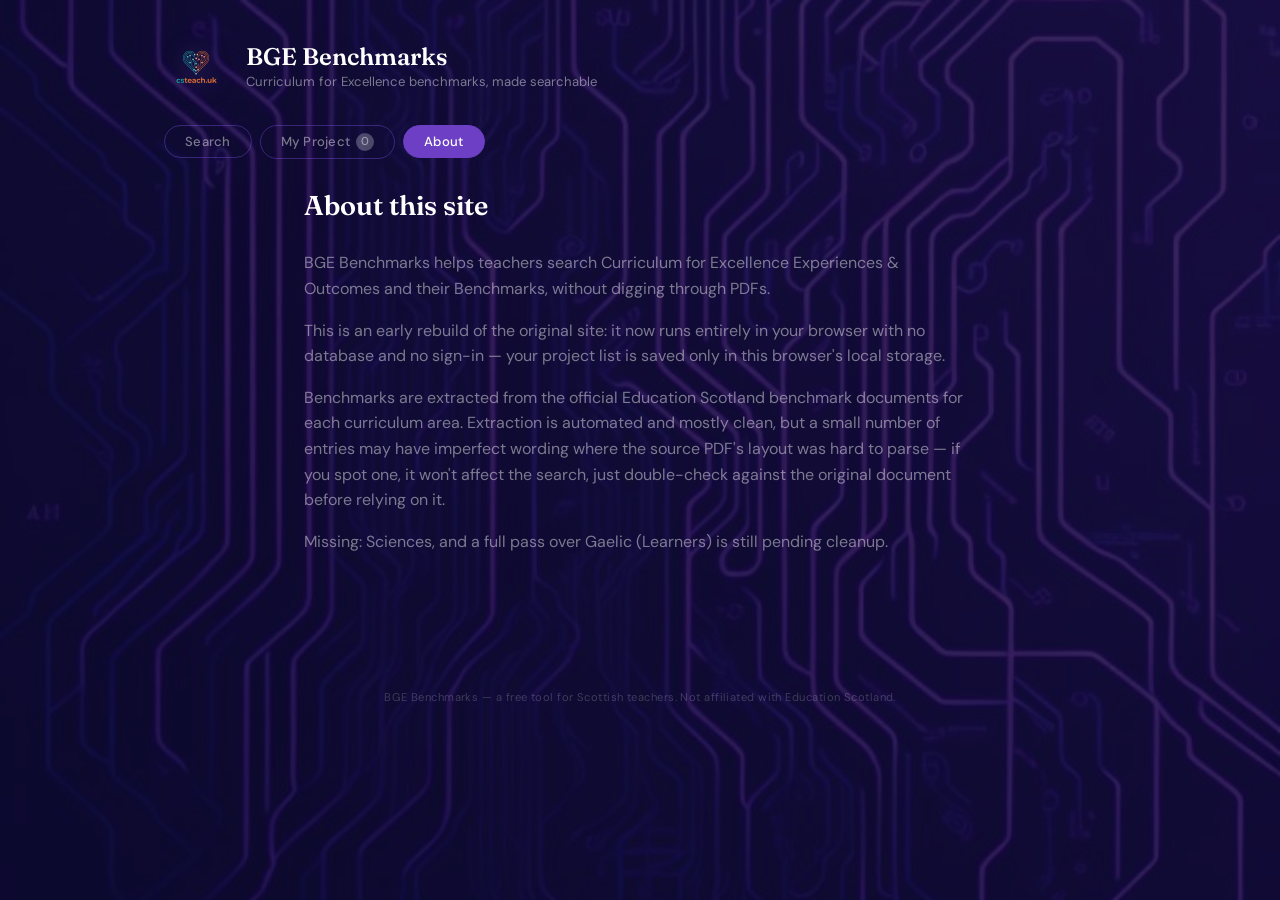
==== about.html @ e882f43f "Initial site: static BGE Benchmarks browser with full dataset Rebuilds the old PHP/MySQL BGE Benchma" ====
<!doctype html>
<html lang="en">
<head>
<meta charset="utf-8">
<meta name="viewport" content="width=device-width, initial-scale=1">
<title>About - BGE Benchmarks</title>
<link rel="preconnect" href="https://fonts.googleapis.com">
<link href="https://fonts.googleapis.com/css2?family=Fraunces:ital,wght@0,300;0,600;1,300&family=DM+Sans:wght@300;400;500&display=swap" rel="stylesheet">
<link rel="stylesheet" href="css/styles.css">
</head>
<body>
<div class="bg"></div>

<header class="site-header">
  <img class="logo" src="images/logo.png" alt="csteach.uk">
  <div class="header-text">
    <h1>BGE Benchmarks</h1>
    <p>Curriculum for Excellence benchmarks, made searchable</p>
  </div>
</header>

<nav class="pill-nav">
  <a href="index.html" class="pill-btn">Search</a>
  <a href="project.html" class="pill-btn">My Project <span class="count" data-project-count>0</span></a>
  <a href="about.html" class="pill-btn active">About</a>
</nav>

<main class="page" style="max-width:720px;">
  <div class="page-header">
    <h1>About this site</h1>
  </div>
  <p style="color:var(--muted); line-height:1.6;">BGE Benchmarks helps teachers search Curriculum for Excellence Experiences &amp; Outcomes and their Benchmarks, without digging through PDFs.</p>
  <p style="color:var(--muted); line-height:1.6;">This is an early rebuild of the original site: it now runs entirely in your browser with no database and no sign-in &mdash; your project list is saved only in this browser's local storage.</p>
  <p style="color:var(--muted); line-height:1.6;">Benchmarks are extracted from the official Education Scotland benchmark documents for each curriculum area. Extraction is automated and mostly clean, but a small number of entries may have imperfect wording where the source PDF's layout was hard to parse &mdash; if you spot one, it won't affect the search, just double-check against the original document before relying on it.</p>
  <p style="color:var(--muted); line-height:1.6;">Missing: Sciences, and a full pass over Gaelic (Learners) is still pending cleanup.</p>
</main>

<footer class="site-footer">BGE Benchmarks &mdash; a free tool for Scottish teachers. Not affiliated with Education Scotland.</footer>
<script src="js/app.js"></script>
</body>
</html>
---- css/styles.css ----
:root {
  --purple: #6c3fc5;
  --purple-light: #8b5cf6;
  --purple-border: rgba(139, 92, 246, 0.35);
  --bg: #0d0a2e;
  --surface: #13103d;
  --text: #e8e9f0;
  --muted: rgba(255, 255, 255, 0.45);
  --danger: #f87171;
  --radius: 16px;
}

* { box-sizing: border-box; }

html, body { min-height: 100vh; }

body {
  margin: 0;
  font-family: "DM Sans", -apple-system, BlinkMacSystemFont, Roboto, sans-serif;
  background: var(--bg);
  color: var(--text);
  min-height: 100vh;
  overflow-x: hidden;
}

.bg {
  position: fixed;
  inset: 0;
  background: url("../images/csteachbackground.jpg") center center / cover no-repeat;
  opacity: 0.22;
  z-index: 0;
  pointer-events: none;
}

a { color: var(--purple-light); }

/* ---------- Header ---------- */
.site-header {
  position: relative;
  z-index: 1;
  max-width: 1000px;
  margin: 0 auto;
  padding: 2.2rem 1.5rem 0;
  display: flex;
  align-items: center;
  gap: 1.1rem;
}
.site-header img.logo {
  width: 64px;
  height: 64px;
  object-fit: contain;
  filter: drop-shadow(0 0 10px rgba(139, 92, 246, 0.5));
  flex-shrink: 0;
}
.site-header .header-text h1 {
  font-family: Fraunces, serif;
  font-weight: 600;
  font-size: 1.5rem;
  margin: 0;
  color: #fff;
  line-height: 1.1;
}
.site-header .header-text p {
  font-size: 0.82rem;
  color: var(--muted);
  margin: 3px 0 0;
}
.header-right {
  margin-left: auto;
  flex-shrink: 0;
}

/* ---------- Pill nav ---------- */
.pill-nav {
  position: relative;
  z-index: 1;
  max-width: 1000px;
  margin: 1.6rem auto 0;
  padding: 0 1.5rem;
  display: flex;
  gap: 8px;
  flex-wrap: wrap;
  align-items: center;
}
.pill-btn {
  font-family: "DM Sans", sans-serif;
  font-size: 0.82rem;
  font-weight: 500;
  padding: 7px 20px;
  border-radius: 999px;
  border: 1px solid var(--purple-border);
  background: transparent;
  color: var(--muted);
  cursor: pointer;
  text-decoration: none;
  letter-spacing: 0.02em;
  transition: background 0.18s, color 0.18s, border-color 0.18s;
  display: inline-flex;
  align-items: center;
  gap: 6px;
}
.pill-btn:hover { border-color: var(--purple-light); color: #fff; text-decoration: none; }
.pill-btn.active { background: var(--purple); border-color: var(--purple); color: #fff; }
.pill-btn .count {
  background: rgba(255,255,255,0.25);
  border-radius: 999px;
  min-width: 18px;
  height: 18px;
  font-size: 0.72rem;
  display: inline-flex;
  align-items: center;
  justify-content: center;
  padding: 0 4px;
}

/* ---------- Layout ---------- */
.page {
  position: relative;
  z-index: 1;
  max-width: 1000px;
  margin: 0 auto;
  padding: 1.8rem 1.5rem 5rem;
}
.page-header { margin-bottom: 1.8rem; }
.page-header h1 { font-family: Fraunces, serif; font-weight: 600; margin: 0 0 6px; font-size: 1.7rem; color: #fff; }
.page-header p { margin: 0; color: var(--muted); font-size: 0.92rem; }

/* ---------- Controls ---------- */
.controls {
  background: rgba(19, 16, 61, 0.55);
  border: 1px solid var(--purple-border);
  border-radius: var(--radius);
  padding: 1.3rem 1.4rem;
  margin-bottom: 1.6rem;
  backdrop-filter: blur(6px);
}
.search-row { display: flex; gap: 10px; margin-bottom: 4px; }
.search-row input[type="search"] {
  flex: 1;
  padding: 11px 16px;
  border-radius: 10px;
  border: 1px solid var(--purple-border);
  font-size: 0.95rem;
  background: rgba(255,255,255,0.04);
  color: var(--text);
  font-family: inherit;
}
.search-row input[type="search"]::placeholder { color: var(--muted); }
.search-row input[type="search"]:focus {
  outline: none;
  border-color: var(--purple-light);
  box-shadow: 0 0 0 3px rgba(139, 92, 246, 0.2);
}
.filter-group { margin-top: 14px; }
.filter-group-label {
  font-size: 0.68rem;
  text-transform: uppercase;
  letter-spacing: 0.1em;
  color: var(--muted);
  font-weight: 500;
  margin-bottom: 9px;
}
.chip-row { display: flex; flex-wrap: wrap; gap: 8px; }
.chip {
  display: inline-flex;
  align-items: center;
  gap: 6px;
  padding: 6px 16px;
  border-radius: 999px;
  border: 1px solid var(--purple-border);
  background: transparent;
  color: var(--muted);
  font-size: 0.82rem;
  cursor: pointer;
  user-select: none;
  letter-spacing: 0.02em;
  transition: background 0.18s, color 0.18s, border-color 0.18s;
}
.chip:hover { border-color: var(--purple-light); color: #fff; }
.chip input { display: none; }
.chip.active { background: var(--purple); border-color: var(--purple); color: #fff; }
.chip .swatch { width: 9px; height: 9px; border-radius: 50%; display: inline-block; }

.section-label {
  font-size: 0.68rem;
  letter-spacing: 0.12em;
  text-transform: uppercase;
  color: var(--muted);
  margin: 0 2px 1.1rem;
  display: flex;
  align-items: center;
  gap: 0.75rem;
}
.section-label::after { content: ""; flex: 1; height: 1px; background: var(--purple-border); }

/* ---------- Cards ---------- */
.grid {
  display: grid;
  grid-template-columns: repeat(auto-fill, minmax(270px, 1fr));
  gap: 16px;
}
.card {
  background: rgba(19, 16, 61, 0.55);
  border-radius: var(--radius);
  border: 1.5px solid color-mix(in srgb, var(--card-color, var(--purple-light)) 45%, var(--purple-border));
  padding: 16px 18px 14px;
  display: flex;
  flex-direction: column;
  backdrop-filter: blur(6px);
  transition: border-color 0.2s ease, box-shadow 0.2s ease, transform 0.2s ease;
  position: relative;
}
.card:hover {
  transform: translateY(-3px);
  border-color: var(--card-color, var(--purple-light));
  box-shadow: 0 0 26px color-mix(in srgb, var(--card-color, var(--purple-light)) 35%, transparent);
}
.card-top {
  display: flex;
  justify-content: space-between;
  align-items: flex-start;
  gap: 8px;
  margin-bottom: 6px;
}
.eo-code {
  font-family: Fraunces, serif;
  font-weight: 600;
  font-size: 1rem;
  color: color-mix(in srgb, var(--card-color, var(--purple-light)) 70%, white);
}
.organiser-tag {
  display: inline-block;
  align-self: flex-start;
  font-size: 0.66rem;
  letter-spacing: 0.04em;
  text-transform: uppercase;
  font-weight: 500;
  padding: 3px 10px;
  border-radius: 999px;
  margin-bottom: 10px;
  background: color-mix(in srgb, var(--card-color, var(--purple-light)) 16%, transparent);
  color: color-mix(in srgb, var(--card-color, var(--purple-light)) 75%, white);
  border: 1px solid color-mix(in srgb, var(--card-color, var(--purple-light)) 35%, transparent);
}
.benchmark-text {
  font-weight: 500;
  font-size: 0.98rem;
  margin: 0 0 8px;
  line-height: 1.45;
  color: #fff;
}
.eo-text {
  font-size: 0.85rem;
  color: var(--muted);
  margin: 0;
  line-height: 1.5;
  flex: 1;
}
mark { background: rgba(251, 191, 36, 0.35); color: inherit; border-radius: 3px; }
.card-actions {
  display: flex;
  justify-content: space-between;
  align-items: center;
  margin-top: 12px;
  padding-top: 10px;
  border-top: 1px solid var(--purple-border);
}
.level-pill {
  font-size: 0.68rem;
  letter-spacing: 0.05em;
  font-weight: 500;
  color: var(--level-color, var(--purple-light));
  background: color-mix(in srgb, var(--level-color, var(--purple-light)) 15%, transparent);
  border: 1px solid color-mix(in srgb, var(--level-color, var(--purple-light)) 35%, transparent);
  padding: 3px 10px;
  border-radius: 999px;
}
.star-btn {
  background: none;
  border: none;
  cursor: pointer;
  font-size: 1.3rem;
  color: var(--muted);
  line-height: 1;
  padding: 2px 4px;
  transition: transform 0.12s ease, color 0.12s ease;
}
.star-btn:hover { transform: scale(1.15); color: #fbbf24; }
.star-btn.active { color: #fbbf24; }

.empty-state { text-align: center; padding: 60px 20px; color: var(--muted); }
.empty-state h2 { color: #fff; margin-bottom: 8px; font-family: Fraunces, serif; font-weight: 600; }

/* ---------- Project page ---------- */
.project-toolbar { display: flex; justify-content: flex-end; gap: 10px; margin-bottom: 1.5rem; flex-wrap: wrap; }
.btn {
  padding: 9px 18px;
  border-radius: 999px;
  border: 1px solid var(--purple-border);
  background: transparent;
  font-size: 0.85rem;
  font-weight: 500;
  cursor: pointer;
  color: var(--muted);
  font-family: inherit;
}
.btn:hover { border-color: var(--purple-light); color: #fff; }
.btn.primary { background: var(--purple); color: #fff; border-color: var(--purple); }
.btn.primary:hover { background: var(--purple-light); border-color: var(--purple-light); color: #fff; }
.btn.danger:hover { border-color: var(--danger); color: var(--danger); }

.project-group { margin-bottom: 26px; }
.project-group h2 {
  font-family: Fraunces, serif;
  font-weight: 600;
  font-size: 1.05rem;
  margin: 0 0 4px;
  padding-left: 12px;
  border-left: 3px solid var(--group-color, var(--purple-light));
  color: #fff;
}
.project-group .organiser-heading {
  font-size: 0.72rem;
  text-transform: uppercase;
  letter-spacing: 0.08em;
  color: var(--muted);
  margin: 14px 0 8px 12px;
  font-weight: 500;
}

.remove-btn { background: none; border: none; color: var(--muted); cursor: pointer; font-size: 1rem; padding: 2px 4px; }
.remove-btn:hover { color: var(--danger); }

footer.site-footer {
  position: relative;
  z-index: 1;
  text-align: center;
  color: rgba(255,255,255,0.2);
  font-size: 0.7rem;
  letter-spacing: 0.04em;
  padding: 2.5rem 20px 3rem;
}
footer.site-footer a { color: rgba(255,255,255,0.35); }

@media (max-width: 600px) {
  .site-header { flex-wrap: wrap; }
  .search-row { flex-direction: column; }
}

@media print {
  .bg, .site-header, .pill-nav, .project-toolbar, .remove-btn, .site-footer, .controls { display: none !important; }
  body { background: #fff; color: #111; }
  .page { padding: 0; max-width: none; }
  .card { box-shadow: none; border: 1px solid #ccc; background: #fff; break-inside: avoid; }
  .eo-code, .benchmark-text, .project-group h2 { color: #111; }
}
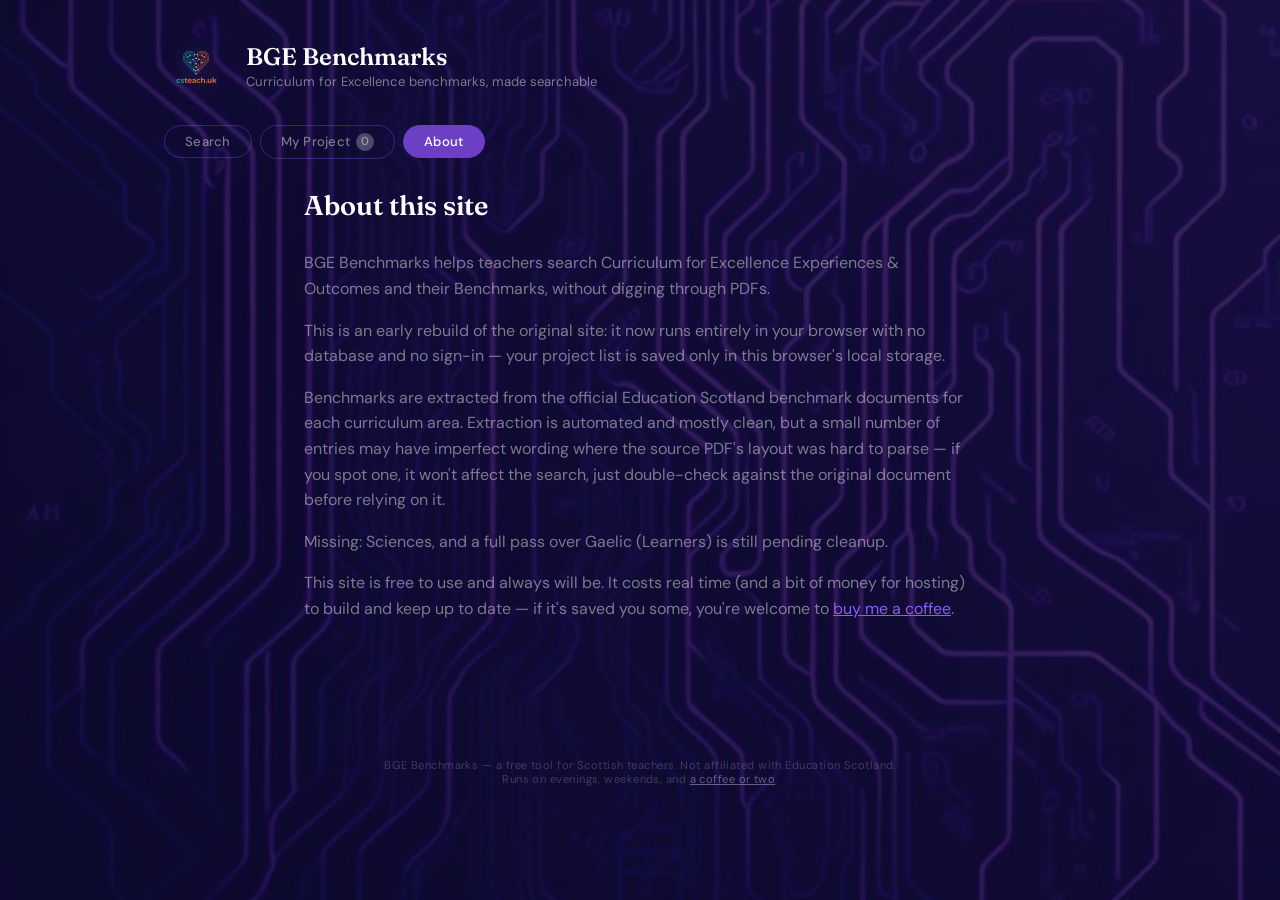
==== commit 9fa2ad89: "Add a subtle Ko-fi link Footer link on every page plus a short note on About - opt-in only, no ads o" ====
--- a/about.html
+++ b/about.html
@@ -33,9 +33,10 @@
   <p style="color:var(--muted); line-height:1.6;">This is an early rebuild of the original site: it now runs entirely in your browser with no database and no sign-in &mdash; your project list is saved only in this browser's local storage.</p>
   <p style="color:var(--muted); line-height:1.6;">Benchmarks are extracted from the official Education Scotland benchmark documents for each curriculum area. Extraction is automated and mostly clean, but a small number of entries may have imperfect wording where the source PDF's layout was hard to parse &mdash; if you spot one, it won't affect the search, just double-check against the original document before relying on it.</p>
   <p style="color:var(--muted); line-height:1.6;">Missing: Sciences, and a full pass over Gaelic (Learners) is still pending cleanup.</p>
+  <p style="color:var(--muted); line-height:1.6;">This site is free to use and always will be. It costs real time (and a bit of money for hosting) to build and keep up to date &mdash; if it's saved you some, you're welcome to <a href="https://ko-fi.com/csteachian" target="_blank" rel="noopener">buy me a coffee</a>.</p>
 </main>
 
-<footer class="site-footer">BGE Benchmarks &mdash; a free tool for Scottish teachers. Not affiliated with Education Scotland.</footer>
+<footer class="site-footer">BGE Benchmarks &mdash; a free tool for Scottish teachers. Not affiliated with Education Scotland.<br>Runs on evenings, weekends, and <a href="https://ko-fi.com/csteachian" target="_blank" rel="noopener">a coffee or two</a>.</footer>
 <script src="js/app.js"></script>
 </body>
 </html>
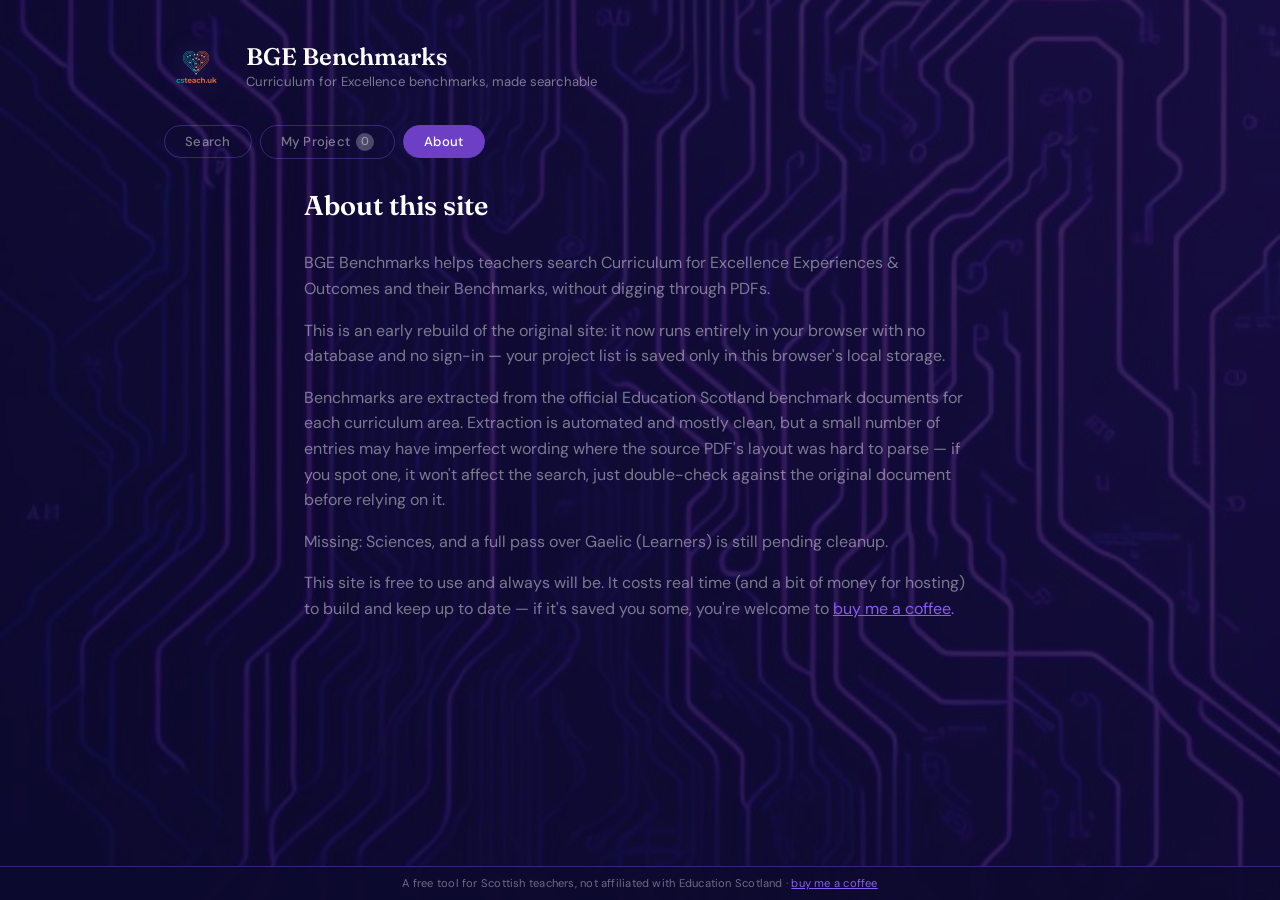
==== commit 378cbe69: "Make the footer fixed to the viewport Previously it sat at the end of the scrolling benchmark list, " ====
--- a/about.html
+++ b/about.html
@@ -36,7 +36,7 @@
   <p style="color:var(--muted); line-height:1.6;">This site is free to use and always will be. It costs real time (and a bit of money for hosting) to build and keep up to date &mdash; if it's saved you some, you're welcome to <a href="https://ko-fi.com/csteachian" target="_blank" rel="noopener">buy me a coffee</a>.</p>
 </main>
 
-<footer class="site-footer">BGE Benchmarks &mdash; a free tool for Scottish teachers. Not affiliated with Education Scotland.<br>Runs on evenings, weekends, and <a href="https://ko-fi.com/csteachian" target="_blank" rel="noopener">a coffee or two</a>.</footer>
+<footer class="site-footer">A free tool for Scottish teachers, not affiliated with Education Scotland &middot; <a href="https://ko-fi.com/csteachian" target="_blank" rel="noopener">buy me a coffee</a></footer>
 <script src="js/app.js"></script>
 </body>
 </html>
--- a/css/styles.css
+++ b/css/styles.css
@@ -119,7 +119,7 @@
   z-index: 1;
   max-width: 1000px;
   margin: 0 auto;
-  padding: 1.8rem 1.5rem 5rem;
+  padding: 1.8rem 1.5rem 3rem;
 }
 .page-header { margin-bottom: 1.8rem; }
 .page-header h1 { font-family: Fraunces, serif; font-weight: 600; margin: 0 0 6px; font-size: 1.7rem; color: #fff; }
@@ -332,15 +332,22 @@
 .remove-btn:hover { color: var(--danger); }
 
 footer.site-footer {
-  position: relative;
-  z-index: 1;
+  position: fixed;
+  left: 0;
+  right: 0;
+  bottom: 0;
+  z-index: 40;
   text-align: center;
-  color: rgba(255,255,255,0.2);
+  color: rgba(255,255,255,0.4);
   font-size: 0.7rem;
-  letter-spacing: 0.04em;
-  padding: 2.5rem 20px 3rem;
-}
-footer.site-footer a { color: rgba(255,255,255,0.35); }
+  letter-spacing: 0.02em;
+  line-height: 1.5;
+  padding: 8px 20px;
+  background: rgba(13, 10, 46, 0.85);
+  backdrop-filter: blur(6px);
+  border-top: 1px solid var(--purple-border);
+}
+footer.site-footer a { color: var(--purple-light); }
 
 @media (max-width: 600px) {
   .site-header { flex-wrap: wrap; }
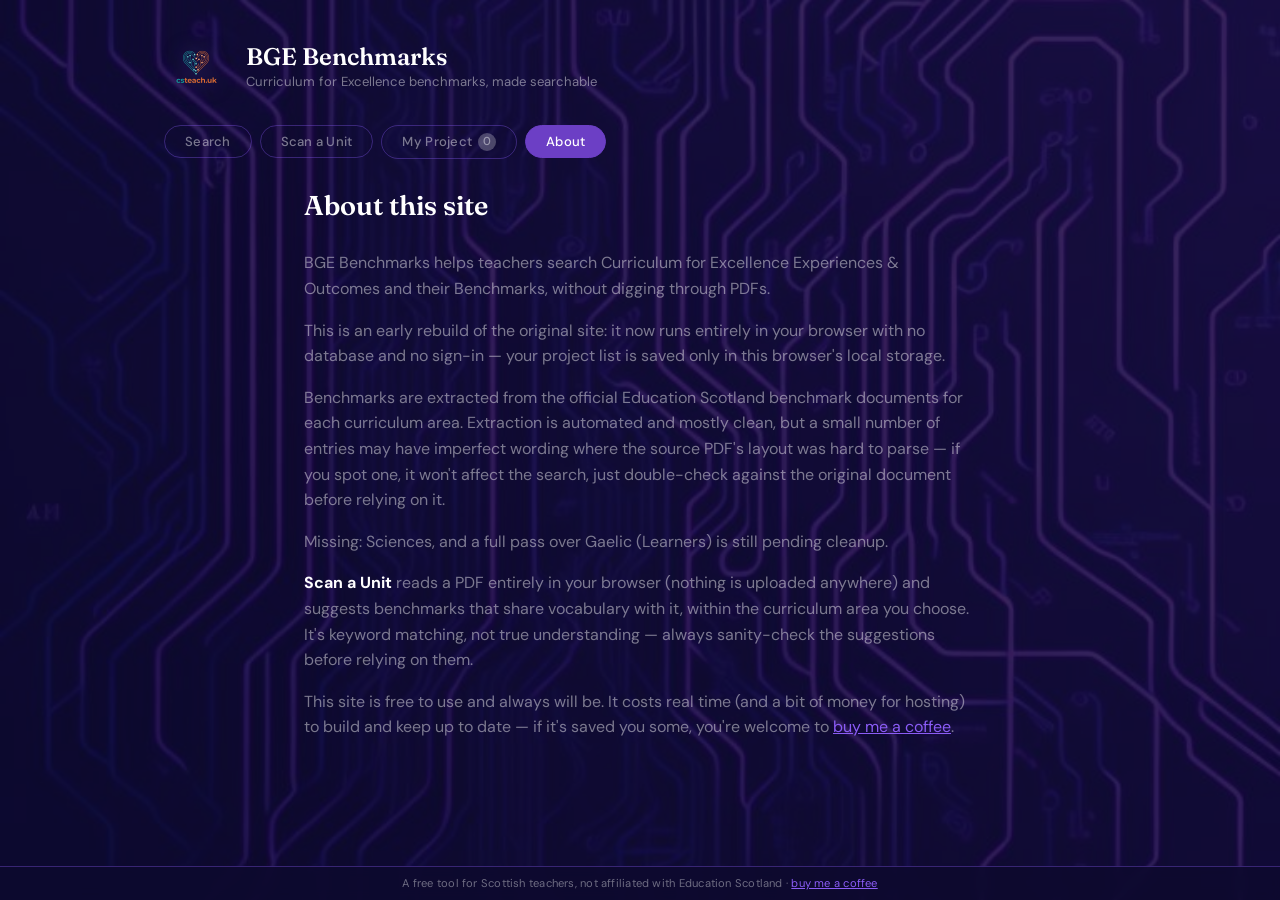
==== commit e7724e96: "Add PDF-to-benchmark scanning feature New "Scan a Unit" page: upload a unit's PDF, pick a curriculum" ====
--- a/about.html
+++ b/about.html
@@ -21,6 +21,7 @@
 
 <nav class="pill-nav">
   <a href="index.html" class="pill-btn">Search</a>
+  <a href="scan.html" class="pill-btn">Scan a Unit</a>
   <a href="project.html" class="pill-btn">My Project <span class="count" data-project-count>0</span></a>
   <a href="about.html" class="pill-btn active">About</a>
 </nav>
@@ -33,6 +34,7 @@
   <p style="color:var(--muted); line-height:1.6;">This is an early rebuild of the original site: it now runs entirely in your browser with no database and no sign-in &mdash; your project list is saved only in this browser's local storage.</p>
   <p style="color:var(--muted); line-height:1.6;">Benchmarks are extracted from the official Education Scotland benchmark documents for each curriculum area. Extraction is automated and mostly clean, but a small number of entries may have imperfect wording where the source PDF's layout was hard to parse &mdash; if you spot one, it won't affect the search, just double-check against the original document before relying on it.</p>
   <p style="color:var(--muted); line-height:1.6;">Missing: Sciences, and a full pass over Gaelic (Learners) is still pending cleanup.</p>
+  <p style="color:var(--muted); line-height:1.6;"><strong style="color:#fff;">Scan a Unit</strong> reads a PDF entirely in your browser (nothing is uploaded anywhere) and suggests benchmarks that share vocabulary with it, within the curriculum area you choose. It's keyword matching, not true understanding &mdash; always sanity-check the suggestions before relying on them.</p>
   <p style="color:var(--muted); line-height:1.6;">This site is free to use and always will be. It costs real time (and a bit of money for hosting) to build and keep up to date &mdash; if it's saved you some, you're welcome to <a href="https://ko-fi.com/csteachian" target="_blank" rel="noopener">buy me a coffee</a>.</p>
 </main>
 
